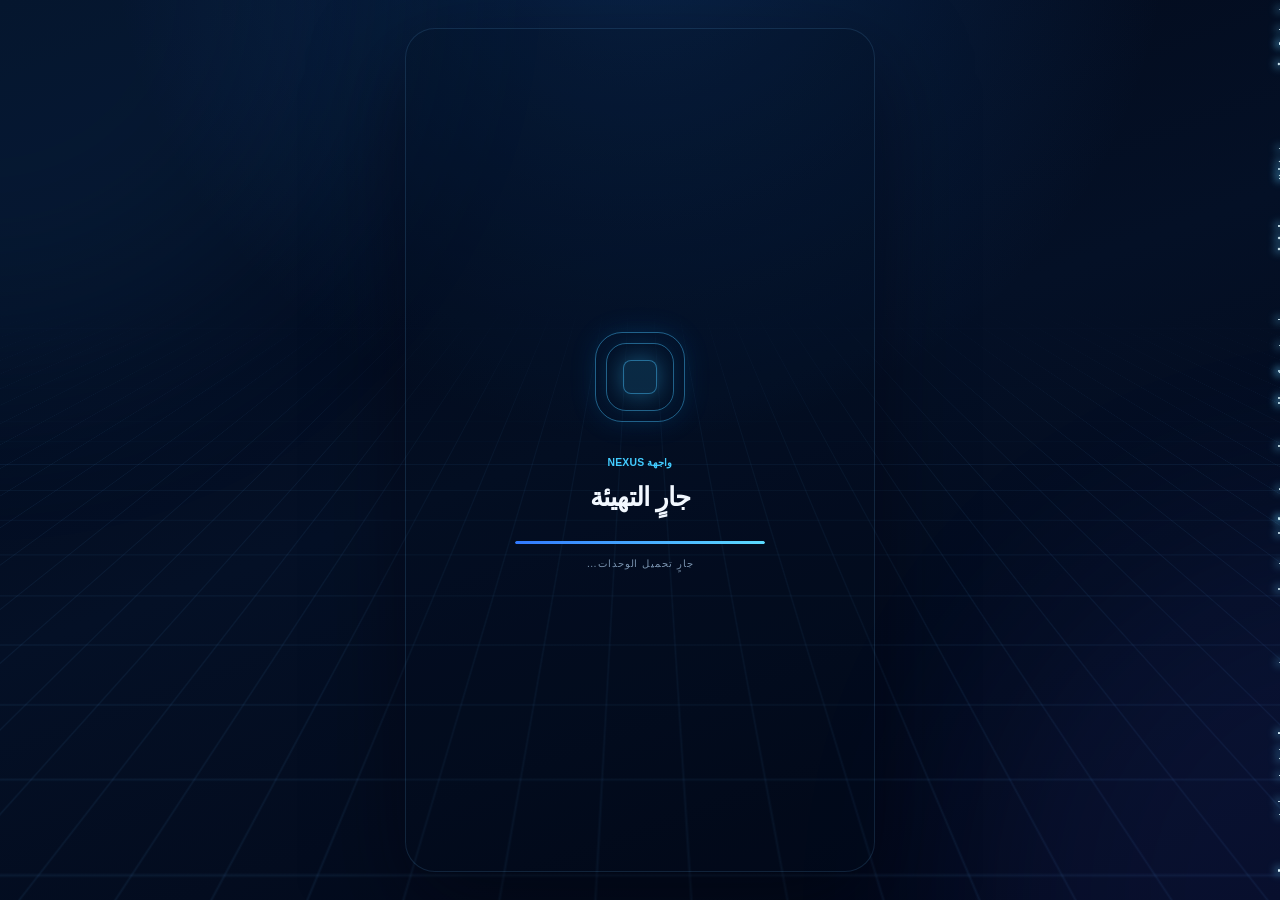
==== index.html @ 501b3e04 "Add NEXUS educational VIP prototype" ====
<!doctype html>
<html lang="ar" dir="rtl">
  <head>
    <meta charset="UTF-8" />
    <meta name="viewport" content="width=device-width, initial-scale=1, viewport-fit=cover" />
    <meta
      name="description"
      content="NEXUS — واجهة مستقبلية لاختيار البرنامج على الهاتف."
    />
    <meta name="theme-color" content="#030a1b" />
    <title>NEXUS — الواجهة السيبرانية</title>
    <link rel="stylesheet" href="styles.css" />
  </head>
  <body>
    <div class="ambient" aria-hidden="true">
      <div class="grid-plane"></div>
      <div class="aurora aurora--one"></div>
      <div class="aurora aurora--two"></div>
      <div class="stars" id="stars"></div>
    </div>

    <main class="app-shell" id="app">
      <section class="boot-screen" id="bootScreen" aria-label="تحميل NEXUS">
        <div class="boot-mark" aria-hidden="true">
          <span></span>
          <span></span>
          <span></span>
        </div>
        <p class="eyebrow">واجهة NEXUS</p>
        <h1 class="boot-title">جارٍ التهيئة</h1>
        <div class="boot-track"><span></span></div>
        <p class="boot-status" id="bootStatus" aria-live="polite">جارٍ تحميل الوحدات…</p>
      </section>

      <aside class="id-status-panel is-hidden" id="idStatusPanel" aria-live="polite">
        <div class="id-status-copy">
          <span>معرّفك</span>
          <strong id="savedIdValue">—</strong>
        </div>
        <div class="connection-state">
          <span class="offline-dot" aria-hidden="true"></span>
          <span>غير متصل</span>
        </div>
        <a
          class="connect-help"
          href="#"
          data-demo-action
        >كيفية الاتصال</a>
      </aside>

      <section class="screen auth-screen is-hidden" id="authScreen" aria-labelledby="authTitle">
        <header class="topbar">
          <a class="brand" href="#" aria-label="NEXUS — الصفحة الرئيسية">
            <span class="brand-glyph" aria-hidden="true">N</span>
            <span>NEXUS</span>
          </a>
        </header>

        <div class="hero-copy">
          <p class="eyebrow"><span aria-hidden="true">✦</span> دخول آمن</p>
          <h1 id="authTitle">تسجيل الدخول إلى <span>النظام</span></h1>
          <p>أدخل رمزًا مكوّنًا من 4 أرقام لفتح الواجهة.</p>
        </div>

        <form class="glass-panel auth-panel" id="authForm" novalidate>
          <div class="panel-sheen" aria-hidden="true"></div>
          <label for="codeInput">رمز الدخول</label>
          <div class="code-field" id="codeField">
            <input
              id="codeInput"
              name="code"
              type="text"
              inputmode="numeric"
              pattern="[0-9]*"
              maxlength="4"
              autocomplete="one-time-code"
              aria-describedby="codeError"
              placeholder="••••"
            />
            <span class="scan-line" aria-hidden="true"></span>
            <span class="field-icon" aria-hidden="true">
              <svg viewBox="0 0 24 24" role="img">
                <path d="M7 10V8a5 5 0 0 1 10 0v2m-9 0h8a2 2 0 0 1 2 2v7H6v-7a2 2 0 0 1 2-2Z" />
              </svg>
            </span>
          </div>
          <p class="field-error" id="codeError" role="alert"></p>
          <button class="primary-button" type="submit">
            <span>متابعة</span>
            <svg viewBox="0 0 24 24" aria-hidden="true">
              <path d="m9 18 6-6-6-6" />
            </svg>
          </button>
        </form>

      </section>

      <section class="screen programs-screen is-hidden" id="programsScreen" aria-labelledby="programsTitle">
        <header class="topbar">
          <a class="brand" href="#" id="resetLink" aria-label="العودة إلى شاشة الدخول">
            <span class="brand-glyph" aria-hidden="true">N</span>
            <span>NEXUS</span>
          </a>
        </header>

        <div class="programs-heading">
          <p class="eyebrow"><span aria-hidden="true">✦</span> اختيار الوحدة</p>
          <h1 id="programsTitle">اختر البرنامج</h1>
          <p>جميع المؤشرات أدناه تقديرية.</p>
        </div>

        <div class="program-grid" aria-label="البرامج">
          <article class="program-card" style="--card-delay: 0ms">
            <div class="program-image program-image--aviator">
              <img src="assets/aviator.webp" width="600" height="750" alt="AVIATOR" />
              <div class="image-glint" aria-hidden="true"></div>
            </div>
            <div class="card-body">
              <div class="card-title-row">
                <h2>AVIATOR</h2>
                <span class="active-dot" title="مؤشر مرئي" aria-hidden="true">✓</span>
              </div>
              <p class="active-label">نشط <small>تلقائي</small></p>
              <p class="activation-count"><strong>24</strong><span>عملية تفعيل<br />متبقية</span></p>
              <button class="activate-button" type="button" data-program="AVIATOR">تفعيل</button>
            </div>
          </article>

          <article class="program-card" style="--card-delay: 90ms">
            <div class="program-image program-image--apple">
              <img src="assets/apple-of-fortune.webp" width="600" height="750" alt="APPLE OF FORTUNE" />
              <div class="image-glint" aria-hidden="true"></div>
            </div>
            <div class="card-body">
              <div class="card-title-row">
                <h2>APPLE OF<br />FORTUNE</h2>
                <span class="active-dot" title="مؤشر مرئي" aria-hidden="true">✓</span>
              </div>
              <p class="active-label">نشط <small>تلقائي</small></p>
              <p class="activation-count"><strong>37</strong><span>عملية تفعيل<br />متبقية</span></p>
              <button class="activate-button" type="button" data-program="APPLE OF FORTUNE">تفعيل</button>
            </div>
          </article>

          <article class="program-card" style="--card-delay: 180ms">
            <div class="program-image program-image--crash">
              <img src="assets/crash.webp" width="600" height="750" alt="CRASH" />
              <div class="image-glint" aria-hidden="true"></div>
            </div>
            <div class="card-body">
              <div class="card-title-row">
                <h2>CRASH</h2>
                <span class="active-dot" title="مؤشر مرئي" aria-hidden="true">✓</span>
              </div>
              <p class="active-label">نشط <small>تلقائي</small></p>
              <p class="activation-count"><strong>16</strong><span>عملية تفعيل<br />متبقية</span></p>
              <button class="activate-button" type="button" data-program="CRASH">تفعيل</button>
            </div>
          </article>
        </div>

      </section>

      <section class="screen dashboard-screen is-hidden" id="dashboardScreen" aria-labelledby="dashboardTitle">
        <header class="topbar">
          <a class="brand" href="#" data-reset aria-label="العودة إلى شاشة الدخول">
            <span class="brand-glyph" aria-hidden="true">N</span>
            <span>NEXUS</span>
          </a>
        </header>

        <div class="dashboard-heading">
          <p class="eyebrow"><span aria-hidden="true">✦</span> مركز التحكم</p>
          <h1 id="dashboardTitle">النظام <span>جاهز</span></h1>
          <p>البرنامج المختار: <strong id="selectedProgramName">—</strong></p>
        </div>

        <div class="glass-panel control-panel">
          <div class="system-orbit" aria-hidden="true"><span>N</span></div>
          <p class="system-label">نواة NEXUS</p>
          <h2>الحصول على إشارة جديدة</h2>
          <p>أدخل معرّف الحساب في الخطوة التالية.</p>
          <button class="primary-button signal-button" id="signalButton" type="button">
            <span>الحصول على إشارة</span>
            <svg viewBox="0 0 24 24" aria-hidden="true"><path d="m9 18 6-6-6-6" /></svg>
          </button>
          <a
            class="support-link"
            href="#"
            data-demo-action
          >
            <svg viewBox="0 0 24 24" aria-hidden="true"><path d="m21 4-8 16-4-7-6-3 18-6Z" /><path d="m9 13 5-4" /></svg>
            مراسلة الدعم
          </a>
        </div>
      </section>

      <section class="screen id-screen is-hidden" id="idScreen" aria-labelledby="idTitle">
        <header class="topbar">
          <a class="brand" href="#" data-reset aria-label="العودة إلى شاشة الدخول">
            <span class="brand-glyph" aria-hidden="true">N</span>
            <span>NEXUS</span>
          </a>
        </header>

        <div class="id-heading">
          <p class="eyebrow"><span aria-hidden="true">✦</span> ربط الحساب</p>
          <h1 id="idTitle">أدخل المعرّف</h1>
          <p>استخدم معرّفًا رقميًا مكوّنًا من 10 أرقام.</p>
        </div>

        <form class="glass-panel id-form" id="idForm" novalidate>
          <div class="id-watermark" aria-hidden="true">1XBET ID</div>
          <label for="idInput">معرّف الحساب</label>
          <div class="code-field id-field" id="idField">
            <input
              id="idInput"
              name="account-id"
              type="text"
              inputmode="numeric"
              pattern="[0-9]*"
              maxlength="10"
              autocomplete="off"
              aria-describedby="idError"
              placeholder="0000000000"
            />
            <span class="scan-line" aria-hidden="true"></span>
            <span class="field-icon" aria-hidden="true">
              <svg viewBox="0 0 24 24"><circle cx="12" cy="8" r="3" /><path d="M5 20c.8-4 3-6 7-6s6.2 2 7 6" /></svg>
            </span>
          </div>
          <p class="field-error" id="idError" role="alert"></p>
          <button class="primary-button" type="submit">
            <span>متابعة</span>
            <svg viewBox="0 0 24 24" aria-hidden="true"><path d="m9 18 6-6-6-6" /></svg>
          </button>
        </form>

        <a
          class="quiet-help"
          href="#"
          data-demo-action
        >كيفية ربط الحساب؟</a>
      </section>

      <section class="screen result-screen is-hidden" id="resultScreen" aria-labelledby="resultTitle">
        <header class="topbar">
          <a class="brand" href="#" data-reset aria-label="العودة إلى شاشة الدخول">
            <span class="brand-glyph" aria-hidden="true">N</span>
            <span>NEXUS</span>
          </a>
        </header>

        <div class="glass-panel result-panel">
          <div class="error-emblem" aria-hidden="true">
            <svg viewBox="0 0 24 24"><path d="M12 3 2.8 20h18.4L12 3Z" /><path d="M12 9v5m0 3h.01" /></svg>
          </div>
          <p class="error-code">خطأ في الحساب</p>
          <h1 id="resultTitle">خطأ في الحساب</h1>
          <p class="result-copy">الحالة: إصدار الحساب قديم. للمتابعة، أنشئ حسابًا جديدًا. عند التسجيل، أدخل الرمز الترويجي <strong>SYA333</strong> إلزاميًا.</p>

          <div class="promo-card">
            <div>
              <span>الرمز الترويجي للتسجيل</span>
              <strong>SYA333</strong>
            </div>
            <button type="button" id="copyPromoButton" aria-label="نسخ الرمز الترويجي SYA333">نسخ</button>
          </div>

          <a
            class="registration-button"
            href="#"
            data-demo-action
          >إنشاء حساب جديد</a>
          <a
            class="result-support-button"
            href="#"
            data-demo-action
          >التواصل مع الدعم</a>
        </div>
      </section>

      <div class="live-ticker is-hidden" id="liveTicker" aria-label="شريط الأحداث المتحرك">
        <div class="ticker-window">
          <div class="ticker-track" id="tickerTrack"></div>
        </div>
      </div>

      <section class="live-chat is-hidden" id="liveChat" aria-label="دردشة تلقائية">
        <header class="live-chat-header">
          <div class="live-chat-title">
            <span class="chat-online-dot" aria-hidden="true"></span>
            <strong>تواصل مباشر · تلقائي</strong>
          </div>
        </header>
        <div class="live-chat-messages" id="liveChatMessages" aria-live="polite"></div>
        <form class="live-chat-form" id="liveChatForm">
          <label class="sr-only" for="liveChatInput">رسالة</label>
          <input
            id="liveChatInput"
            type="text"
            maxlength="220"
            autocomplete="off"
            placeholder="اكتب سؤالك…"
          />
          <button type="submit" aria-label="إرسال الرسالة">
            <svg viewBox="0 0 24 24" aria-hidden="true">
              <path d="m21 4-8 16-4-7-6-3 18-6Z" />
              <path d="m9 13 5-4" />
            </svg>
          </button>
        </form>
      </section>

      <div class="transition-loader is-hidden" id="transitionLoader" aria-live="polite">
        <div class="loader-core" aria-hidden="true"><span></span></div>
        <p>جارٍ فتح الواجهة…</p>
      </div>

      <div class="toast" id="toast" role="status" aria-live="polite" aria-hidden="true">
        <span class="toast-icon" aria-hidden="true">i</span>
        <p><strong id="toastTitle">NEXUS</strong><br /><span id="toastMessage"></span></p>
        <button type="button" id="closeToast" aria-label="إغلاق الإشعار">×</button>
      </div>
    </main>

    <script src="script.js"></script>
  </body>
</html>
---- styles.css ----
:root {
  color-scheme: dark;
  --bg: #020817;
  --panel: rgba(11, 28, 58, 0.55);
  --panel-strong: rgba(9, 24, 50, 0.82);
  --line: rgba(111, 196, 255, 0.2);
  --line-bright: rgba(86, 199, 255, 0.58);
  --text: #f2f8ff;
  --muted: #8ea8c6;
  --cyan: #42ccff;
  --blue: #3579ff;
  --green: #43f89b;
  --red: #ff5d76;
  --shadow: 0 28px 70px rgba(0, 3, 15, 0.52);
  font-family: "Noto Sans Arabic", Tahoma, Arial, "Segoe UI", sans-serif;
}

* {
  box-sizing: border-box;
}

html {
  min-width: 0;
  min-height: 100%;
  background: var(--bg);
}

body {
  min-width: 0;
  min-height: 100svh;
  margin: 0;
  overflow-x: hidden;
  background:
    radial-gradient(circle at 50% -10%, rgba(26, 104, 194, 0.28), transparent 45%),
    linear-gradient(160deg, #020817 0%, #041026 48%, #020716 100%);
  color: var(--text);
}

html[dir="rtl"] body {
  direction: rtl;
  text-align: right;
}

html[dir="rtl"] .brand,
html[dir="rtl"] .program-card h2,
html[dir="rtl"] .id-watermark,
html[dir="rtl"] #savedIdValue,
html[dir="rtl"] .promo-card strong {
  direction: ltr;
  font-family: Inter, ui-sans-serif, -apple-system, BlinkMacSystemFont, "Segoe UI", sans-serif;
}

html[dir="rtl"] .hero-copy h1,
html[dir="rtl"] .programs-heading h1,
html[dir="rtl"] .dashboard-heading h1,
html[dir="rtl"] .id-heading h1,
html[dir="rtl"] .result-panel h1 {
  letter-spacing: 0;
  line-height: 1.16;
}

html[dir="rtl"] .eyebrow,
html[dir="rtl"] .auth-panel label,
html[dir="rtl"] .id-form label,
html[dir="rtl"] .system-label,
html[dir="rtl"] .transition-loader p,
html[dir="rtl"] .live-chat-title strong {
  letter-spacing: 0.02em;
}

html[dir="rtl"] .eyebrow span {
  margin-right: 0;
  margin-left: 4px;
}

html[dir="rtl"] .code-field input {
  direction: ltr;
  padding: 0 17px 0 54px;
  text-align: left;
}

html[dir="rtl"] .field-icon {
  right: auto;
  left: 17px;
}

html[dir="rtl"] .primary-button svg {
  transform: scaleX(-1);
}

html[dir="rtl"] .primary-button:hover svg {
  transform: translateX(-3px) scaleX(-1);
}

button,
input {
  font: inherit;
}

button,
a {
  -webkit-tap-highlight-color: transparent;
}

button:focus-visible,
a:focus-visible,
input:focus-visible {
  outline: 2px solid #9ce5ff;
  outline-offset: 3px;
}

.ambient {
  position: fixed;
  inset: 0;
  z-index: 0;
  overflow: hidden;
  pointer-events: none;
}

.grid-plane {
  position: absolute;
  inset: -35% -50%;
  background-image:
    linear-gradient(rgba(85, 179, 255, 0.07) 1px, transparent 1px),
    linear-gradient(90deg, rgba(85, 179, 255, 0.07) 1px, transparent 1px);
  background-size: 42px 42px;
  mask-image: linear-gradient(to bottom, transparent 5%, black 36%, black 78%, transparent 100%);
  transform: perspective(560px) rotateX(58deg) translateY(16%);
  transform-origin: center;
  animation: grid-drift 14s linear infinite;
}

.aurora {
  position: absolute;
  width: 48rem;
  height: 48rem;
  border-radius: 50%;
  filter: blur(110px);
  opacity: 0.1;
}

.aurora--one {
  top: -25rem;
  left: -25rem;
  background: #2c96ff;
  animation: float-one 15s ease-in-out infinite alternate;
}

.aurora--two {
  right: -29rem;
  bottom: -24rem;
  background: #4a5cff;
  animation: float-two 18s ease-in-out infinite alternate;
}

.stars,
.star {
  position: absolute;
  inset: 0;
}

.star {
  left: var(--x);
  top: var(--y);
  width: var(--size);
  height: var(--size);
  border-radius: 50%;
  background: #dff7ff;
  box-shadow: 0 0 9px 2px rgba(97, 204, 255, 0.7);
  animation: twinkle var(--duration) ease-in-out var(--delay) infinite;
}

.star:nth-child(4n) {
  border-radius: 0;
  transform: rotate(45deg);
}

.app-shell {
  position: relative;
  z-index: 1;
  width: min(100%, 470px);
  min-height: 100svh;
  margin: 0 auto;
  isolation: isolate;
}

.screen {
  min-height: 100svh;
  padding: max(22px, env(safe-area-inset-top)) 20px max(24px, env(safe-area-inset-bottom));
  animation: screen-in 600ms cubic-bezier(0.22, 1, 0.36, 1) both;
}

.is-hidden {
  display: none !important;
}

.topbar {
  display: flex;
  align-items: center;
  justify-content: space-between;
  min-height: 40px;
}

.brand {
  display: inline-flex;
  gap: 9px;
  align-items: center;
  color: var(--text);
  font-size: 0.86rem;
  font-weight: 800;
  letter-spacing: 0.22em;
  text-decoration: none;
}

.brand-glyph {
  display: grid;
  width: 30px;
  height: 30px;
  place-items: center;
  border: 1px solid rgba(99, 211, 255, 0.48);
  border-radius: 9px;
  background: linear-gradient(145deg, rgba(61, 168, 255, 0.22), rgba(24, 61, 115, 0.18));
  box-shadow: inset 0 0 18px rgba(60, 181, 255, 0.12), 0 0 18px rgba(42, 159, 255, 0.14);
  color: #aeeaff;
  font-size: 0.75rem;
  letter-spacing: 0;
}

.hero-copy {
  margin-top: clamp(76px, 15vh, 135px);
}

.eyebrow {
  margin: 0 0 13px;
  color: var(--cyan);
  font-size: 0.65rem;
  font-weight: 760;
  letter-spacing: 0.24em;
}

.eyebrow span {
  margin-right: 4px;
  text-shadow: 0 0 12px var(--cyan);
}

.hero-copy h1,
.programs-heading h1 {
  margin: 0;
  font-size: clamp(2rem, 10vw, 3.2rem);
  font-weight: 760;
  letter-spacing: -0.052em;
  line-height: 0.96;
}

.hero-copy h1 span {
  display: block;
  background: linear-gradient(90deg, #ffffff, #70d7ff 70%);
  -webkit-background-clip: text;
  background-clip: text;
  color: transparent;
}

.hero-copy > p:last-child,
.programs-heading > p:last-child {
  max-width: 330px;
  margin: 18px 0 0;
  color: var(--muted);
  font-size: 0.82rem;
  line-height: 1.6;
}

.glass-panel {
  position: relative;
  overflow: hidden;
  border: 1px solid var(--line);
  border-radius: 22px;
  background:
    linear-gradient(145deg, rgba(255, 255, 255, 0.055), transparent 42%),
    var(--panel);
  box-shadow: var(--shadow), inset 0 1px rgba(255, 255, 255, 0.04);
  -webkit-backdrop-filter: blur(20px);
  backdrop-filter: blur(20px);
}

.auth-panel {
  margin-top: 34px;
  padding: 22px;
}

.panel-sheen {
  position: absolute;
  top: -70%;
  left: -40%;
  width: 70%;
  height: 210%;
  transform: rotate(24deg);
  background: linear-gradient(90deg, transparent, rgba(110, 219, 255, 0.04), transparent);
  animation: sheen 7s ease-in-out infinite;
  pointer-events: none;
}

.auth-panel label {
  display: block;
  margin: 0 0 10px;
  color: #cce8ff;
  font-size: 0.71rem;
  font-weight: 680;
  letter-spacing: 0.09em;
  text-transform: uppercase;
}

.code-field {
  position: relative;
  overflow: hidden;
  border: 1px solid rgba(107, 186, 255, 0.24);
  border-radius: 13px;
  background: rgba(2, 10, 28, 0.62);
  transition: border-color 180ms ease, box-shadow 180ms ease;
}

.code-field:focus-within {
  border-color: rgba(85, 206, 255, 0.72);
  box-shadow: 0 0 0 3px rgba(49, 158, 255, 0.08), inset 0 0 20px rgba(45, 139, 255, 0.05);
}

.code-field.has-error {
  border-color: rgba(255, 93, 118, 0.78);
  box-shadow: 0 0 0 3px rgba(255, 93, 118, 0.08);
  animation: shake 320ms ease-out;
}

.code-field input {
  display: block;
  width: 100%;
  height: 58px;
  border: 0;
  outline: 0;
  padding: 0 54px 0 17px;
  background: transparent;
  color: #eaf8ff;
  caret-color: var(--cyan);
  font-size: 1.22rem;
  font-weight: 720;
  letter-spacing: 0.48em;
}

.code-field input::placeholder {
  color: rgba(121, 163, 201, 0.52);
  letter-spacing: 0.48em;
}

.field-icon {
  position: absolute;
  top: 50%;
  right: 17px;
  width: 22px;
  height: 22px;
  transform: translateY(-50%);
  color: #68cdf5;
}

.field-icon svg,
.primary-button svg {
  width: 100%;
  height: 100%;
  fill: none;
  stroke: currentColor;
  stroke-linecap: round;
  stroke-linejoin: round;
  stroke-width: 1.65;
}

.scan-line {
  position: absolute;
  top: 0;
  bottom: 0;
  left: 0;
  width: 40%;
  transform: translateX(-120%);
  background: linear-gradient(90deg, transparent, rgba(90, 213, 255, 0.08), transparent);
  animation: input-scan 4s ease-in-out infinite;
  pointer-events: none;
}

.field-hint,
.field-error {
  margin: 9px 1px 0;
  font-size: 0.68rem;
  line-height: 1.45;
}

.field-hint {
  color: #728daa;
}

.field-hint strong {
  color: #9ec7e8;
  letter-spacing: 0.14em;
}

.field-error {
  min-height: 1em;
  color: #ff8295;
}

.primary-button {
  display: flex;
  width: 100%;
  min-height: 52px;
  align-items: center;
  justify-content: center;
  gap: 10px;
  margin-top: 17px;
  border: 1px solid rgba(113, 211, 255, 0.42);
  border-radius: 13px;
  background: linear-gradient(100deg, #196ee7, #2aaaf6);
  box-shadow: 0 12px 28px rgba(31, 118, 223, 0.23), inset 0 1px rgba(255, 255, 255, 0.28);
  color: white;
  cursor: pointer;
  font-size: 0.8rem;
  font-weight: 750;
  letter-spacing: 0.045em;
  transition: transform 150ms ease, filter 150ms ease, box-shadow 150ms ease;
}

.primary-button svg {
  width: 17px;
  height: 17px;
  transition: transform 150ms ease;
}

.primary-button:hover {
  filter: brightness(1.08);
  box-shadow: 0 14px 34px rgba(31, 137, 245, 0.33), inset 0 1px rgba(255, 255, 255, 0.28);
}

.primary-button:hover svg {
  transform: translateX(3px);
}

.primary-button:active,
.activate-button:active {
  transform: translateY(1px) scale(0.99);
}

.legal-note {
  margin: 22px 0 0;
  color: #58718c;
  font-size: 0.62rem;
  letter-spacing: 0.04em;
  text-align: center;
}

.boot-screen {
  display: flex;
  min-height: 100svh;
  flex-direction: column;
  align-items: center;
  justify-content: center;
  padding: 28px;
  text-align: center;
}

.boot-mark {
  position: relative;
  width: 90px;
  height: 90px;
  margin-bottom: 34px;
}

.boot-mark span {
  position: absolute;
  inset: 0;
  border: 1px solid rgba(71, 196, 255, 0.45);
  border-radius: 27px;
  box-shadow: 0 0 28px rgba(30, 168, 255, 0.12);
  animation: boot-spin 3s linear infinite;
}

.boot-mark span:nth-child(2) {
  inset: 11px;
  border-radius: 20px;
  animation-direction: reverse;
  animation-duration: 2.2s;
}

.boot-mark span:nth-child(3) {
  inset: 28px;
  border-radius: 8px;
  background: rgba(62, 196, 255, 0.14);
  box-shadow: 0 0 24px rgba(54, 195, 255, 0.42);
  animation: core-pulse 1.25s ease-in-out infinite;
}

.boot-title {
  margin: 0;
  font-size: 1.65rem;
  letter-spacing: -0.03em;
}

.boot-track {
  width: min(250px, 70vw);
  height: 3px;
  margin-top: 28px;
  overflow: hidden;
  border-radius: 99px;
  background: rgba(92, 171, 223, 0.12);
}

.boot-track span {
  display: block;
  width: 100%;
  height: 100%;
  transform: translateX(-100%);
  border-radius: inherit;
  background: linear-gradient(90deg, #3179ff, #5cdbff);
  box-shadow: 0 0 14px rgba(72, 201, 255, 0.65);
  animation: boot-progress 1.15s cubic-bezier(0.65, 0, 0.35, 1) forwards;
}

.boot-status {
  margin: 13px 0 0;
  color: #7892ae;
  font-size: 0.65rem;
  letter-spacing: 0.09em;
  text-transform: uppercase;
}

.programs-heading {
  margin-top: 51px;
}

.programs-heading h1 {
  max-width: 350px;
  font-size: clamp(1.9rem, 9.3vw, 2.8rem);
}

.programs-heading > p:last-child {
  margin-top: 12px;
  font-size: 0.75rem;
}

.program-grid {
  display: grid;
  grid-template-columns: repeat(3, minmax(0, 1fr));
  gap: 8px;
  margin-top: 28px;
}

.program-card {
  min-width: 0;
  overflow: hidden;
  border: 1px solid rgba(93, 194, 255, 0.18);
  border-radius: 14px;
  background:
    linear-gradient(145deg, rgba(255, 255, 255, 0.055), transparent 33%),
    rgba(8, 25, 51, 0.68);
  box-shadow: 0 18px 42px rgba(0, 4, 19, 0.3), inset 0 1px rgba(255, 255, 255, 0.035);
  -webkit-backdrop-filter: blur(18px);
  backdrop-filter: blur(18px);
  animation: card-in 600ms cubic-bezier(0.22, 1, 0.36, 1) calc(180ms + var(--card-delay)) both;
  transition: border-color 180ms ease, transform 180ms ease, box-shadow 180ms ease;
}

.program-card:hover {
  border-color: rgba(102, 209, 255, 0.45);
  transform: translateY(-3px);
  box-shadow: 0 22px 48px rgba(0, 5, 22, 0.4), 0 0 25px rgba(45, 166, 255, 0.08);
}

.image-placeholder {
  position: relative;
  display: grid;
  aspect-ratio: 4 / 5;
  place-items: center;
  overflow: hidden;
  border-bottom: 1px solid rgba(104, 198, 255, 0.18);
  background:
    linear-gradient(rgba(96, 196, 255, 0.06) 1px, transparent 1px),
    linear-gradient(90deg, rgba(96, 196, 255, 0.06) 1px, transparent 1px),
    radial-gradient(circle at 50% 48%, rgba(35, 151, 255, 0.34), transparent 57%),
    linear-gradient(145deg, #091a36, #071024);
  background-size: 15px 15px, 15px 15px, auto, auto;
  box-shadow: inset 0 -15px 28px rgba(1, 5, 18, 0.35), inset 0 0 26px rgba(52, 173, 255, 0.08);
}

.image-placeholder--apple {
  background:
    linear-gradient(rgba(100, 224, 166, 0.055) 1px, transparent 1px),
    linear-gradient(90deg, rgba(100, 224, 166, 0.055) 1px, transparent 1px),
    radial-gradient(circle at 50% 48%, rgba(53, 205, 155, 0.26), transparent 58%),
    linear-gradient(145deg, #0a2032, #071024);
  background-size: 15px 15px, 15px 15px, auto, auto;
}

.image-placeholder--crush {
  background:
    linear-gradient(rgba(144, 112, 255, 0.06) 1px, transparent 1px),
    linear-gradient(90deg, rgba(144, 112, 255, 0.06) 1px, transparent 1px),
    radial-gradient(circle at 50% 48%, rgba(116, 80, 255, 0.3), transparent 58%),
    linear-gradient(145deg, #111838, #071024);
  background-size: 15px 15px, 15px 15px, auto, auto;
}

.placeholder-symbol {
  width: 46%;
  max-width: 54px;
  fill: none;
  stroke: rgba(164, 229, 255, 0.82);
  stroke-linecap: round;
  stroke-linejoin: round;
  stroke-width: 2;
  filter: drop-shadow(0 0 9px rgba(71, 192, 255, 0.68));
  animation: symbol-float 4.5s ease-in-out infinite;
}

.image-placeholder--apple .placeholder-symbol {
  stroke: rgba(131, 248, 188, 0.86);
  filter: drop-shadow(0 0 9px rgba(70, 242, 159, 0.5));
}

.image-placeholder--crush .placeholder-symbol {
  stroke: rgba(182, 169, 255, 0.9);
  filter: drop-shadow(0 0 9px rgba(119, 92, 255, 0.58));
}

.image-placeholder > span {
  position: absolute;
  right: 7px;
  bottom: 6px;
  color: rgba(180, 218, 242, 0.5);
  font-size: 0.49rem;
  font-weight: 700;
  letter-spacing: 0.08em;
}

.placeholder-orbit {
  position: absolute;
  width: 70%;
  aspect-ratio: 1;
  border: 1px dashed rgba(122, 213, 255, 0.18);
  border-radius: 50%;
  animation: boot-spin 13s linear infinite;
}

.image-glint {
  position: absolute;
  inset: 0;
  transform: translateX(-130%) skewX(-18deg);
  background: linear-gradient(90deg, transparent 30%, rgba(220, 247, 255, 0.11), transparent 70%);
  animation: image-glint 5s ease-in-out infinite;
}

.card-body {
  padding: 10px 8px 9px;
}

.card-title-row {
  display: flex;
  min-height: 27px;
  align-items: flex-start;
  justify-content: space-between;
  gap: 3px;
}

.card-title-row h2 {
  min-width: 0;
  margin: 0;
  color: #eaf8ff;
  font-size: clamp(0.52rem, 2.5vw, 0.7rem);
  font-weight: 790;
  letter-spacing: 0.02em;
  line-height: 1.17;
  overflow-wrap: anywhere;
}

.active-dot {
  flex: 0 0 auto;
  width: 7px;
  height: 7px;
  margin-top: 1px;
  border: 1px solid rgba(202, 255, 225, 0.9);
  border-radius: 50%;
  background: var(--green);
  box-shadow: 0 0 0 3px rgba(67, 248, 155, 0.08), 0 0 10px rgba(67, 248, 155, 0.85);
  animation: active-pulse 1.8s ease-out infinite;
}

.active-label {
  display: flex;
  align-items: center;
  gap: 4px;
  margin: 5px 0 0;
  color: #61eaa5;
  font-size: 0.49rem;
  font-weight: 800;
  letter-spacing: 0.08em;
}

.active-label small {
  padding: 2px 3px;
  border: 1px solid rgba(97, 234, 165, 0.2);
  border-radius: 3px;
  color: #7c9d99;
  font-size: 0.37rem;
}

.activation-count {
  display: flex;
  align-items: center;
  gap: 6px;
  margin: 11px 0 10px;
}

.activation-count strong {
  color: #d9f5ff;
  font-size: clamp(1rem, 5.8vw, 1.45rem);
  font-weight: 730;
  letter-spacing: -0.05em;
  line-height: 1;
}

.activation-count span {
  color: #6f8ba8;
  font-size: clamp(0.4rem, 1.8vw, 0.52rem);
  line-height: 1.25;
}

.activate-button {
  width: 100%;
  min-height: 32px;
  border: 1px solid rgba(126, 255, 188, 0.44);
  border-radius: 8px;
  background: linear-gradient(110deg, rgba(25, 173, 101, 0.86), rgba(46, 222, 137, 0.9));
  box-shadow: 0 8px 18px rgba(22, 193, 109, 0.12), inset 0 1px rgba(255, 255, 255, 0.19);
  color: #f2fff8;
  cursor: pointer;
  font-size: clamp(0.48rem, 2.2vw, 0.63rem);
  font-weight: 770;
  letter-spacing: 0.01em;
  transition: transform 150ms ease, filter 150ms ease, box-shadow 150ms ease;
}

.activate-button:hover {
  filter: brightness(1.08);
  box-shadow: 0 9px 22px rgba(29, 233, 131, 0.22), 0 0 16px rgba(53, 243, 149, 0.1);
}

.transition-loader {
  position: fixed;
  inset: 0;
  z-index: 10;
  display: grid;
  place-content: center;
  background: rgba(2, 8, 23, 0.82);
  -webkit-backdrop-filter: blur(14px);
  backdrop-filter: blur(14px);
  text-align: center;
  animation: fade-in 180ms ease-out both;
}

.loader-core {
  position: relative;
  width: 58px;
  height: 58px;
  margin: 0 auto;
  border: 1px solid rgba(79, 192, 255, 0.2);
  border-top-color: #65d8ff;
  border-radius: 50%;
  box-shadow: 0 0 25px rgba(57, 177, 255, 0.13);
  animation: boot-spin 800ms linear infinite;
}

.loader-core span {
  position: absolute;
  inset: 15px;
  border-radius: 50%;
  background: rgba(77, 199, 255, 0.2);
  box-shadow: 0 0 18px rgba(66, 204, 255, 0.4);
  animation: core-pulse 1s ease-in-out infinite;
}

.transition-loader p {
  margin: 18px 0 0;
  color: #a5c8e4;
  font-size: 0.67rem;
  letter-spacing: 0.13em;
  text-transform: uppercase;
}

.toast {
  position: fixed;
  right: 16px;
  bottom: max(18px, env(safe-area-inset-bottom));
  left: 16px;
  z-index: 20;
  display: grid;
  grid-template-columns: auto 1fr auto;
  gap: 10px;
  align-items: start;
  max-width: 430px;
  margin: 0 auto;
  border: 1px solid rgba(75, 192, 255, 0.28);
  border-radius: 14px;
  padding: 13px 13px 13px 14px;
  background: rgba(7, 25, 52, 0.92);
  box-shadow: 0 18px 45px rgba(0, 4, 18, 0.48), inset 0 1px rgba(255, 255, 255, 0.04);
  -webkit-backdrop-filter: blur(18px);
  backdrop-filter: blur(18px);
  transform: translateY(calc(100% + 40px));
  opacity: 0;
  pointer-events: none;
  transition: transform 300ms cubic-bezier(0.22, 1, 0.36, 1), opacity 220ms ease;
}

.toast.is-visible {
  transform: translateY(0);
  opacity: 1;
  pointer-events: auto;
}

.toast-icon {
  display: grid;
  width: 22px;
  height: 22px;
  place-items: center;
  border: 1px solid rgba(98, 213, 255, 0.45);
  border-radius: 50%;
  color: #7edcff;
  font-size: 0.7rem;
  font-weight: 800;
}

.toast p {
  margin: 0;
  color: #87a5c1;
  font-size: 0.68rem;
  line-height: 1.45;
}

.toast strong {
  color: #d7efff;
}

.toast button {
  border: 0;
  padding: 0 2px;
  background: transparent;
  color: #6f8aa5;
  cursor: pointer;
  font-size: 1.2rem;
  line-height: 1;
}

/* Production-flow screens */

.program-image {
  position: relative;
  aspect-ratio: 4 / 5;
  overflow: hidden;
  border-bottom: 1px solid rgba(104, 198, 255, 0.22);
  background: #071024;
  box-shadow: inset 0 -20px 30px rgba(1, 5, 18, 0.45), 0 0 24px rgba(54, 177, 255, 0.1);
}

.program-image::after {
  position: absolute;
  inset: 0;
  content: "";
  background: linear-gradient(to bottom, transparent 58%, rgba(2, 8, 22, 0.38));
  pointer-events: none;
}

.program-image img {
  display: block;
  width: 100%;
  height: 100%;
  object-fit: cover;
  filter: saturate(0.92) brightness(0.88) contrast(1.03);
  transition: filter 220ms ease, transform 420ms cubic-bezier(0.22, 1, 0.36, 1);
}

.program-card:hover .program-image img {
  transform: scale(1.035);
  filter: saturate(1.02) brightness(0.98) contrast(1.04);
}

.program-image--aviator {
  box-shadow: inset 0 -20px 30px rgba(1, 5, 18, 0.45), 0 0 24px rgba(255, 39, 76, 0.12);
}

.program-image--apple {
  box-shadow: inset 0 -20px 30px rgba(1, 5, 18, 0.45), 0 0 24px rgba(68, 225, 153, 0.12);
}

.program-image--crash {
  box-shadow: inset 0 -20px 30px rgba(1, 5, 18, 0.45), 0 0 24px rgba(240, 73, 116, 0.12);
}

.active-dot {
  display: grid;
  width: 12px;
  height: 12px;
  place-items: center;
  border-color: rgba(207, 255, 229, 0.75);
  color: #064525;
  font-size: 0.47rem;
  font-weight: 1000;
}

.id-status-panel {
  position: fixed;
  top: max(74px, calc(env(safe-area-inset-top) + 62px));
  left: 50%;
  z-index: 8;
  display: grid;
  width: min(calc(100% - 40px), 430px);
  grid-template-columns: 1fr auto;
  gap: 6px 12px;
  align-items: center;
  transform: translateX(-50%);
  border: 1px solid rgba(104, 194, 255, 0.23);
  border-radius: 13px;
  padding: 10px 11px;
  background: rgba(5, 20, 44, 0.9);
  box-shadow: 0 15px 40px rgba(0, 4, 18, 0.36), inset 0 1px rgba(255, 255, 255, 0.04);
  -webkit-backdrop-filter: blur(18px);
  backdrop-filter: blur(18px);
}

.id-status-copy {
  display: flex;
  gap: 7px;
  align-items: baseline;
}

.id-status-copy span {
  color: #7793ae;
  font-size: 0.58rem;
  text-transform: uppercase;
}

.id-status-copy strong {
  color: #d9f1ff;
  font-size: 0.72rem;
  letter-spacing: 0.07em;
}

.connection-state {
  display: flex;
  gap: 6px;
  align-items: center;
  color: #ff8293;
  font-size: 0.55rem;
  font-weight: 700;
  text-transform: uppercase;
}

.offline-dot {
  width: 7px;
  height: 7px;
  border-radius: 50%;
  background: var(--red);
  box-shadow: 0 0 9px rgba(255, 93, 118, 0.9);
  animation: offline-pulse 1.5s ease-out infinite;
}

.connect-help {
  grid-column: 1 / -1;
  width: fit-content;
  color: #7291ad;
  font-size: 0.55rem;
  text-decoration: none;
  transition: color 150ms ease;
}

.connect-help:hover {
  color: #9bdcff;
}

.dashboard-heading,
.id-heading {
  margin-top: clamp(72px, 13vh, 112px);
}

.dashboard-heading h1,
.id-heading h1 {
  margin: 0;
  font-size: clamp(2rem, 10vw, 3rem);
  font-weight: 760;
  letter-spacing: -0.052em;
  line-height: 0.98;
}

.dashboard-heading h1 span {
  color: #6eeab1;
  text-shadow: 0 0 24px rgba(82, 240, 167, 0.18);
}

.dashboard-heading > p:last-child,
.id-heading > p:last-child {
  margin: 14px 0 0;
  color: var(--muted);
  font-size: 0.75rem;
  line-height: 1.55;
}

.dashboard-heading strong {
  color: #b3dcf7;
}

.control-panel {
  margin-top: 28px;
  padding: 26px 22px 22px;
  text-align: center;
}

.system-orbit {
  position: relative;
  display: grid;
  width: 78px;
  height: 78px;
  margin: 0 auto 18px;
  place-items: center;
  border: 1px solid rgba(75, 205, 255, 0.36);
  border-radius: 50%;
  box-shadow: 0 0 30px rgba(48, 172, 255, 0.12), inset 0 0 22px rgba(53, 182, 255, 0.08);
}

.system-orbit::before,
.system-orbit::after {
  position: absolute;
  inset: 8px;
  border: 1px dashed rgba(91, 212, 255, 0.24);
  border-radius: 50%;
  content: "";
  animation: boot-spin 11s linear infinite;
}

.system-orbit::after {
  inset: -7px;
  border-style: solid;
  border-color: rgba(82, 200, 255, 0.08) transparent;
  animation-direction: reverse;
  animation-duration: 7s;
}

.system-orbit span {
  color: #a9e8ff;
  font-size: 1.25rem;
  font-weight: 900;
  text-shadow: 0 0 16px rgba(67, 204, 255, 0.72);
}

.system-label {
  margin: 0;
  color: var(--cyan);
  font-size: 0.55rem;
  font-weight: 800;
  letter-spacing: 0.2em;
}

.control-panel h2 {
  margin: 8px 0 0;
  font-size: 1.25rem;
  letter-spacing: -0.03em;
}

.control-panel > p:not(.system-label) {
  margin: 9px 0 0;
  color: #7d99b5;
  font-size: 0.7rem;
}

.signal-button {
  margin-top: 24px;
}

.support-link {
  display: flex;
  min-height: 42px;
  align-items: center;
  justify-content: center;
  gap: 8px;
  margin-top: 10px;
  border: 1px solid rgba(80, 184, 255, 0.2);
  border-radius: 12px;
  background: rgba(25, 89, 160, 0.11);
  color: #8dcdf5;
  font-size: 0.7rem;
  font-weight: 650;
  text-decoration: none;
  transition: border-color 160ms ease, background 160ms ease, color 160ms ease;
}

.support-link:hover {
  border-color: rgba(80, 184, 255, 0.42);
  background: rgba(25, 89, 160, 0.2);
  color: #c5ebff;
}

.support-link svg {
  width: 16px;
  height: 16px;
  fill: none;
  stroke: currentColor;
  stroke-linecap: round;
  stroke-linejoin: round;
  stroke-width: 1.6;
}

.id-form {
  margin-top: 30px;
  padding: 26px 22px 22px;
}

.id-form label {
  position: relative;
  z-index: 1;
  display: block;
  margin-bottom: 10px;
  color: #cce8ff;
  font-size: 0.71rem;
  font-weight: 680;
  letter-spacing: 0.09em;
  text-transform: uppercase;
}

.id-form .primary-button {
  position: relative;
  z-index: 1;
}

.id-field input {
  font-size: clamp(0.92rem, 5vw, 1.16rem);
  letter-spacing: 0.21em;
}

.id-field input::placeholder {
  font-size: 0.82rem;
  letter-spacing: 0.18em;
}

.id-watermark {
  position: absolute;
  right: -4px;
  bottom: 48px;
  color: rgba(83, 169, 225, 0.04);
  font-size: 3.7rem;
  font-weight: 900;
  letter-spacing: -0.08em;
  transform: rotate(-7deg);
  pointer-events: none;
  user-select: none;
}

.quiet-help {
  display: block;
  width: fit-content;
  margin: 18px auto 0;
  color: #6f8ca7;
  font-size: 0.65rem;
  text-decoration: none;
  border-bottom: 1px solid rgba(111, 140, 167, 0.25);
}

.result-panel {
  margin-top: clamp(68px, 12vh, 108px);
  padding: 28px 22px 22px;
  text-align: center;
}

.app-shell.has-id-status .result-panel {
  margin-top: 128px;
}

.app-shell.has-id-status .dashboard-heading {
  margin-top: 144px;
}

.error-emblem {
  display: grid;
  width: 62px;
  height: 62px;
  margin: 0 auto 16px;
  place-items: center;
  border: 1px solid rgba(255, 91, 113, 0.34);
  border-radius: 18px;
  background: rgba(99, 23, 43, 0.2);
  box-shadow: 0 0 28px rgba(255, 66, 94, 0.1), inset 0 0 20px rgba(255, 75, 100, 0.06);
  color: #ff7187;
}

.error-emblem svg {
  width: 30px;
  height: 30px;
  fill: none;
  stroke: currentColor;
  stroke-linecap: round;
  stroke-linejoin: round;
  stroke-width: 1.6;
}

.error-code {
  margin: 0;
  color: #ff758b;
  font-size: 0.58rem;
  font-weight: 850;
  letter-spacing: 0.22em;
}

.result-panel h1 {
  margin: 8px 0 0;
  font-size: clamp(1.75rem, 8.5vw, 2.4rem);
  letter-spacing: -0.045em;
  text-transform: uppercase;
}

.result-copy {
  margin: 15px auto 0;
  color: #9ab2c9;
  font-size: 0.76rem;
  line-height: 1.58;
}

.result-copy strong {
  color: #78edb1;
  white-space: nowrap;
}

.promo-card {
  display: flex;
  align-items: center;
  justify-content: space-between;
  gap: 12px;
  margin-top: 18px;
  border: 1px solid rgba(76, 232, 157, 0.2);
  border-radius: 12px;
  padding: 11px 11px 11px 13px;
  background: rgba(17, 72, 56, 0.18);
  text-align: left;
}

.promo-card span {
  display: block;
  color: #779b91;
  font-size: 0.54rem;
  text-transform: uppercase;
}

.promo-card strong {
  display: block;
  margin-top: 3px;
  color: #a8ffd1;
  font-size: 1rem;
  letter-spacing: 0.13em;
}

.promo-card button {
  border: 1px solid rgba(112, 249, 179, 0.28);
  border-radius: 8px;
  padding: 8px 9px;
  background: rgba(46, 196, 120, 0.12);
  color: #83efb8;
  cursor: pointer;
  font-size: 0.58rem;
}

.registration-button,
.result-support-button {
  display: flex;
  min-height: 48px;
  align-items: center;
  justify-content: center;
  border-radius: 12px;
  color: #fff;
  font-size: 0.72rem;
  font-weight: 770;
  text-decoration: none;
  text-transform: uppercase;
}

.registration-button {
  margin-top: 12px;
  border: 1px solid rgba(118, 255, 186, 0.42);
  background: linear-gradient(110deg, #15985d, #2bd486);
  box-shadow: 0 10px 24px rgba(31, 203, 120, 0.17), inset 0 1px rgba(255, 255, 255, 0.18);
}

.result-support-button {
  margin-top: 9px;
  border: 1px solid rgba(91, 191, 255, 0.35);
  background: linear-gradient(110deg, rgba(26, 100, 202, 0.86), rgba(43, 156, 235, 0.86));
  box-shadow: 0 9px 22px rgba(32, 124, 223, 0.14);
  animation: support-breathe 2.8s ease-in-out infinite;
}

.registration-button:hover,
.result-support-button:hover {
  filter: brightness(1.08);
}

.sr-only {
  position: absolute;
  width: 1px;
  height: 1px;
  overflow: hidden;
  clip: rect(0, 0, 0, 0);
  white-space: nowrap;
  clip-path: inset(50%);
}

.app-shell.has-live-ui .screen {
  padding-top: max(22px, env(safe-area-inset-top));
  padding-bottom: calc(clamp(160px, 22svh, 210px) + max(20px, env(safe-area-inset-bottom)) + 18px);
}

.app-shell.has-live-ui .programs-heading {
  margin-top: 76px;
}

.app-shell.has-live-ui .dashboard-heading,
.app-shell.has-live-ui .id-heading {
  margin-top: clamp(96px, 16vh, 132px);
}

.app-shell.has-live-ui .result-panel {
  margin-top: clamp(92px, 15vh, 128px);
}

.app-shell.has-live-ui.has-id-status .dashboard-heading,
.app-shell.has-live-ui.has-id-status .id-heading,
.app-shell.has-live-ui.has-id-status .result-panel {
  margin-top: 166px;
}

.live-ticker {
  position: fixed;
  top: max(76px, calc(env(safe-area-inset-top) + 64px));
  left: 50%;
  z-index: 12;
  display: flex;
  width: min(calc(100% - 40px), 430px);
  height: 31px;
  align-items: center;
  transform: translateX(-50%);
  overflow: hidden;
  border: 1px solid rgba(87, 190, 255, 0.18);
  border-radius: 9px;
  background: rgba(3, 15, 35, 0.86);
  box-shadow: 0 10px 30px rgba(0, 5, 19, 0.25), inset 0 1px rgba(255, 255, 255, 0.025);
  -webkit-backdrop-filter: blur(14px);
  backdrop-filter: blur(14px);
  transition: top 180ms ease;
}

.app-shell.has-id-status .live-ticker {
  top: max(140px, calc(env(safe-area-inset-top) + 128px));
}

.ticker-window {
  min-width: 0;
  flex: 1;
  overflow: hidden;
  padding-left: 8px;
  mask-image: linear-gradient(90deg, transparent, black 5%, black 95%, transparent);
}

.ticker-track {
  display: flex;
  width: max-content;
  direction: ltr;
  will-change: transform;
  animation: ticker-scroll 84s linear infinite;
}

.ticker-group {
  display: flex;
  flex: 0 0 auto;
  align-items: center;
  padding-right: 20px;
  color: #708dab;
  font-size: 0.5rem;
  font-weight: 720;
  letter-spacing: 0.1em;
  white-space: nowrap;
}

.ticker-group i {
  margin: 0 9px;
  color: #42d99a;
  font-style: normal;
  text-shadow: 0 0 8px rgba(66, 217, 154, 0.6);
}

.live-chat {
  position: fixed;
  bottom: max(8px, env(safe-area-inset-bottom));
  left: 50%;
  z-index: 16;
  display: flex;
  width: min(calc(100% - 24px), 446px);
  height: clamp(160px, 22svh, 210px);
  transform: translateX(-50%);
  flex-direction: column;
  overflow: hidden;
  border: 1px solid rgba(88, 191, 255, 0.24);
  border-radius: 15px;
  background: rgba(4, 18, 40, 0.94);
  box-shadow: 0 22px 55px rgba(0, 3, 16, 0.52), inset 0 1px rgba(255, 255, 255, 0.035);
  -webkit-backdrop-filter: blur(20px);
  backdrop-filter: blur(20px);
}

.live-chat-header {
  display: flex;
  min-height: 36px;
  align-items: center;
  justify-content: space-between;
  border-bottom: 1px solid rgba(88, 191, 255, 0.13);
  padding: 0 12px;
  background: rgba(23, 73, 124, 0.14);
}

.live-chat-title {
  display: flex;
  align-items: center;
  gap: 8px;
}

.live-chat-title strong {
  color: #cbeeff;
  font-size: 0.57rem;
  letter-spacing: 0.13em;
}

.chat-online-dot {
  flex: 0 0 auto;
  width: 7px;
  height: 7px;
  border-radius: 50%;
  background: var(--green);
  box-shadow: 0 0 8px rgba(67, 248, 155, 0.8);
}

.live-chat-messages {
  display: flex;
  min-height: 0;
  flex: 1;
  flex-direction: column;
  gap: 7px;
  overflow-y: auto;
  padding: 9px 11px 11px;
  scrollbar-width: none;
  scroll-behavior: smooth;
}

.live-chat-messages::-webkit-scrollbar {
  display: none;
}

.live-message {
  display: grid;
  width: min(90%, 340px);
  grid-template-columns: 25px minmax(0, 1fr);
  gap: 8px;
  align-items: center;
  border: 1px solid rgba(84, 180, 236, 0.14);
  border-radius: 10px;
  padding: 7px 9px 7px 7px;
  background: rgba(25, 69, 112, 0.18);
  box-shadow: 0 0 0 rgba(71, 198, 255, 0);
  animation: live-message-in 430ms cubic-bezier(0.22, 1, 0.36, 1) both;
}

.live-message--user {
  align-self: flex-end;
  grid-template-columns: minmax(0, 1fr) 25px;
  border-color: rgba(66, 224, 149, 0.14);
  background: rgba(29, 132, 89, 0.2);
}

.live-message--user .message-avatar {
  grid-column: 2;
  background: rgba(38, 159, 106, 0.22);
  color: #79eab4;
}

.live-message--user p {
  grid-column: 1;
  grid-row: 1;
  text-align: right;
}

.message-avatar {
  display: grid;
  width: 25px;
  height: 25px;
  place-items: center;
  border: 1px solid rgba(99, 209, 255, 0.2);
  border-radius: 8px;
  background: rgba(36, 103, 166, 0.23);
  color: #8cdfff;
  font-size: 0.54rem;
  font-weight: 850;
}

.live-message p {
  min-width: 0;
  margin: 0;
  line-height: 1.25;
}

.live-message strong,
.live-message span {
  display: block;
}

.live-message strong {
  margin-bottom: 2px;
  color: #74caef;
  font-size: 0.48rem;
  letter-spacing: 0.07em;
}

.live-message--user strong {
  color: #6ce3a8;
}

.live-message p span {
  display: -webkit-box;
  overflow: hidden;
  color: #a5bfd5;
  font-size: 0.58rem;
  line-height: 1.35;
  -webkit-box-orient: vertical;
  -webkit-line-clamp: 2;
}

.message-action {
  display: inline-flex;
  width: fit-content;
  margin-top: 5px;
  align-items: center;
  border: 1px solid rgba(89, 205, 255, 0.23);
  border-radius: 7px;
  padding: 4px 7px;
  background: rgba(35, 124, 185, 0.14);
  color: #7fdcff;
  font-size: 0.5rem;
  font-weight: 760;
  text-decoration: none;
}

.live-chat-form {
  display: grid;
  min-height: 44px;
  grid-template-columns: minmax(0, 1fr) 34px;
  gap: 7px;
  border-top: 1px solid rgba(88, 191, 255, 0.13);
  padding: 6px 8px;
  background: rgba(2, 13, 31, 0.48);
}

.live-chat-form input {
  min-width: 0;
  border: 1px solid rgba(101, 184, 232, 0.2);
  border-radius: 8px;
  outline: 0;
  padding: 0 9px;
  background: rgba(2, 12, 29, 0.72);
  color: #d9f2ff;
  font-size: 0.58rem;
}

.live-chat-form input::placeholder {
  color: #5f7993;
}

.live-chat-form input:focus {
  border-color: rgba(81, 205, 255, 0.52);
  box-shadow: 0 0 0 3px rgba(60, 174, 255, 0.06);
}

.live-chat-form button {
  display: grid;
  width: 34px;
  height: 32px;
  place-items: center;
  border: 1px solid rgba(99, 213, 255, 0.32);
  border-radius: 8px;
  background: linear-gradient(135deg, #1b75e7, #2cb9ee);
  color: #fff;
  cursor: pointer;
}

.live-chat-form button svg {
  width: 14px;
  height: 14px;
  fill: none;
  stroke: currentColor;
  stroke-linecap: round;
  stroke-linejoin: round;
  stroke-width: 1.7;
}

html[dir="rtl"] .promo-card {
  text-align: right;
}

html[dir="rtl"] .active-label,
html[dir="rtl"] .activation-count {
  justify-content: flex-start;
}

html[dir="rtl"] .activation-count strong,
html[dir="rtl"] .ticker-group span,
html[dir="rtl"] .live-message strong {
  unicode-bidi: plaintext;
}

html[dir="rtl"] .ticker-window {
  padding-right: 8px;
  padding-left: 0;
}

html[dir="rtl"] .ticker-group {
  direction: rtl;
  padding-right: 0;
  padding-left: 20px;
  letter-spacing: 0;
}

html[dir="rtl"] .live-message {
  direction: rtl;
  text-align: right;
}

html[dir="rtl"] .live-message--system {
  align-self: flex-end;
}

html[dir="rtl"] .live-message--user {
  align-self: flex-start;
  grid-template-columns: 25px minmax(0, 1fr);
}

html[dir="rtl"] .live-message--user .message-avatar {
  grid-column: 1;
}

html[dir="rtl"] .live-message--user p {
  grid-column: 2;
  text-align: right;
}

html[dir="rtl"] .message-action {
  letter-spacing: 0;
}

html[dir="rtl"] .live-chat-form input {
  direction: rtl;
  text-align: right;
}

@media (min-width: 700px) {
  body {
    padding: 28px 0;
  }

  .app-shell {
    min-height: calc(100svh - 56px);
    overflow: hidden;
    border: 1px solid rgba(104, 193, 255, 0.14);
    border-radius: 30px;
    background: rgba(2, 9, 24, 0.22);
    box-shadow: 0 36px 90px rgba(0, 3, 14, 0.5);
  }

  .screen,
  .boot-screen {
    min-height: calc(100svh - 58px);
  }

  .live-ticker {
    top: max(104px, calc(env(safe-area-inset-top) + 92px));
  }

  .id-status-panel {
    top: max(102px, calc(env(safe-area-inset-top) + 90px));
  }

  .app-shell.has-id-status .live-ticker {
    top: max(168px, calc(env(safe-area-inset-top) + 156px));
  }
}

@media (max-width: 359px) {
  .screen {
    padding-right: 14px;
    padding-left: 14px;
  }

  .program-grid {
    gap: 5px;
  }

  .card-body {
    padding: 8px 6px 7px;
  }

  .activation-count {
    gap: 4px;
  }

  .live-ticker {
    width: calc(100% - 28px);
  }

  .live-chat {
    width: calc(100% - 16px);
  }

  .live-message {
    width: 94%;
  }
}

@media (prefers-reduced-motion: reduce) {
  *,
  *::before,
  *::after {
    scroll-behavior: auto !important;
    animation-duration: 0.01ms !important;
    animation-iteration-count: 1 !important;
    transition-duration: 0.01ms !important;
  }
}

@keyframes grid-drift {
  to { background-position: 42px 84px, 42px 84px; }
}

@keyframes twinkle {
  0%, 100% { opacity: 0.12; transform: scale(0.75); }
  50% { opacity: 0.95; transform: scale(1.25); }
}

@keyframes float-one {
  to { transform: translate(8rem, 6rem); }
}

@keyframes float-two {
  to { transform: translate(-6rem, -5rem); }
}

@keyframes screen-in {
  from { opacity: 0; transform: translateY(10px); }
  to { opacity: 1; transform: translateY(0); }
}

@keyframes card-in {
  from { opacity: 0; transform: translateY(15px); }
  to { opacity: 1; transform: translateY(0); }
}

@keyframes sheen {
  0%, 50% { transform: translateX(-15%) rotate(24deg); opacity: 0; }
  68% { opacity: 1; }
  100% { transform: translateX(260%) rotate(24deg); opacity: 0; }
}

@keyframes input-scan {
  0%, 56% { transform: translateX(-120%); }
  100% { transform: translateX(360%); }
}

@keyframes shake {
  0%, 100% { transform: translateX(0); }
  25% { transform: translateX(-4px); }
  50% { transform: translateX(4px); }
  75% { transform: translateX(-2px); }
}

@keyframes boot-spin {
  to { transform: rotate(360deg); }
}

@keyframes core-pulse {
  0%, 100% { opacity: 0.5; transform: scale(0.78); }
  50% { opacity: 1; transform: scale(1); }
}

@keyframes boot-progress {
  to { transform: translateX(0); }
}

@keyframes fade-in {
  from { opacity: 0; }
  to { opacity: 1; }
}

@keyframes symbol-float {
  0%, 100% { transform: translateY(0); }
  50% { transform: translateY(-5px); }
}

@keyframes image-glint {
  0%, 55% { transform: translateX(-130%) skewX(-18deg); }
  100% { transform: translateX(130%) skewX(-18deg); }
}

@keyframes active-pulse {
  0% { box-shadow: 0 0 0 0 rgba(67, 248, 155, 0.28), 0 0 10px rgba(67, 248, 155, 0.85); }
  75%, 100% { box-shadow: 0 0 0 6px rgba(67, 248, 155, 0), 0 0 10px rgba(67, 248, 155, 0.8); }
}

@keyframes offline-pulse {
  0% { box-shadow: 0 0 0 0 rgba(255, 93, 118, 0.34), 0 0 9px rgba(255, 93, 118, 0.9); }
  75%, 100% { box-shadow: 0 0 0 6px rgba(255, 93, 118, 0), 0 0 9px rgba(255, 93, 118, 0.78); }
}

@keyframes support-breathe {
  0%, 100% { filter: brightness(0.96); box-shadow: 0 9px 22px rgba(32, 124, 223, 0.12); }
  50% { filter: brightness(1.06); box-shadow: 0 9px 28px rgba(44, 155, 255, 0.24); }
}

@keyframes ticker-scroll {
  to { transform: translate3d(-33.333333%, 0, 0); }
}

@keyframes live-message-in {
  0% {
    opacity: 0;
    transform: translateY(13px);
    box-shadow: 0 0 0 rgba(71, 198, 255, 0);
  }
  52% {
    transform: translateY(-1px) translateX(0.6px);
    box-shadow: 0 0 18px rgba(71, 198, 255, 0.13);
  }
  70% { transform: translateX(-0.6px); }
  84% { transform: translateX(0.35px); }
  100% {
    opacity: 1;
    transform: translate(0);
    box-shadow: 0 0 0 rgba(71, 198, 255, 0);
  }
}
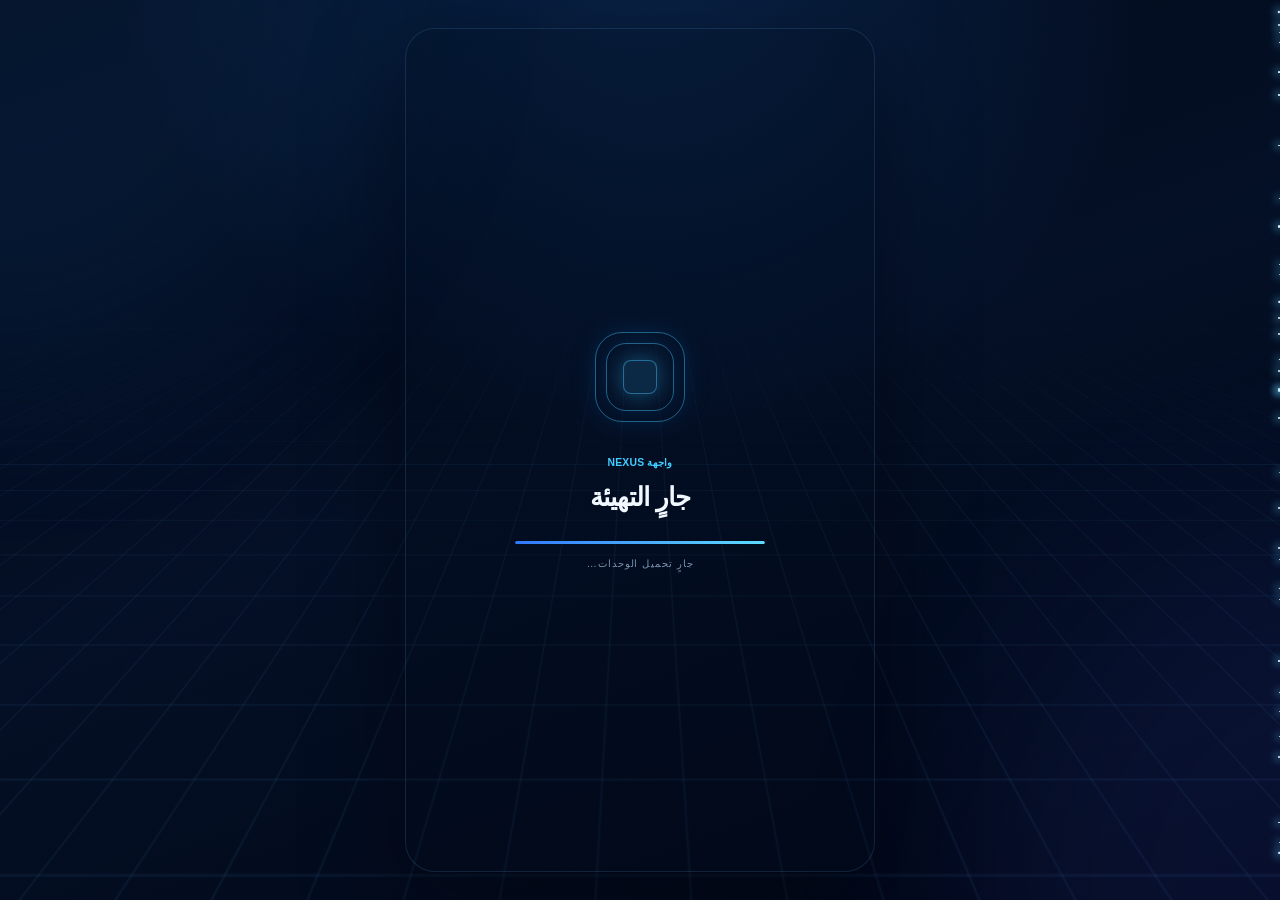
==== commit 2f160101: "Replace promo code with RKT555" ====
--- a/index.html
+++ b/index.html
@@ -257,14 +257,14 @@
           </div>
           <p class="error-code">خطأ في الحساب</p>
           <h1 id="resultTitle">خطأ في الحساب</h1>
-          <p class="result-copy">الحالة: إصدار الحساب قديم. للمتابعة، أنشئ حسابًا جديدًا. عند التسجيل، أدخل الرمز الترويجي <strong>SYA333</strong> إلزاميًا.</p>
+          <p class="result-copy">الحالة: إصدار الحساب قديم. للمتابعة، أنشئ حسابًا جديدًا. عند التسجيل، أدخل الرمز الترويجي <strong>RKT555</strong> إلزاميًا.</p>
 
           <div class="promo-card">
             <div>
               <span>الرمز الترويجي للتسجيل</span>
-              <strong>SYA333</strong>
-            </div>
-            <button type="button" id="copyPromoButton" aria-label="نسخ الرمز الترويجي SYA333">نسخ</button>
+              <strong>RKT555</strong>
+            </div>
+            <button type="button" id="copyPromoButton" aria-label="نسخ الرمز الترويجي RKT555">نسخ</button>
           </div>
 
           <a
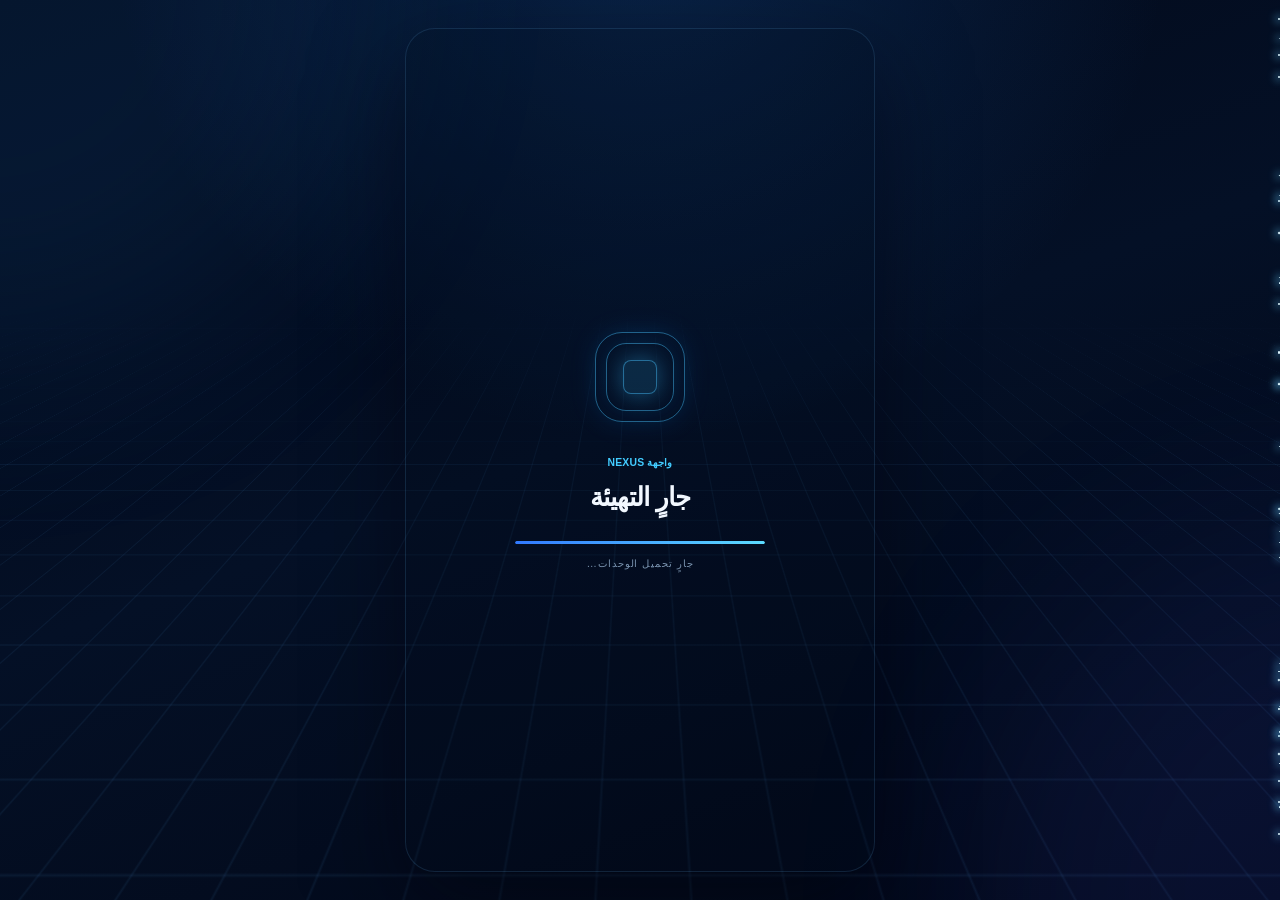
==== commit 1678f9e4: "Set registration link" ====
--- a/index.html
+++ b/index.html
@@ -269,8 +269,9 @@
 
           <a
             class="registration-button"
-            href="#"
-            data-demo-action
+            href="https://reffpa.com/L?tag=d_6177028m_18607c_&amp;site=6177028&amp;ad=18607&amp;r=registration"
+            target="_blank"
+            rel="noopener noreferrer"
           >إنشاء حساب جديد</a>
           <a
             class="result-support-button"
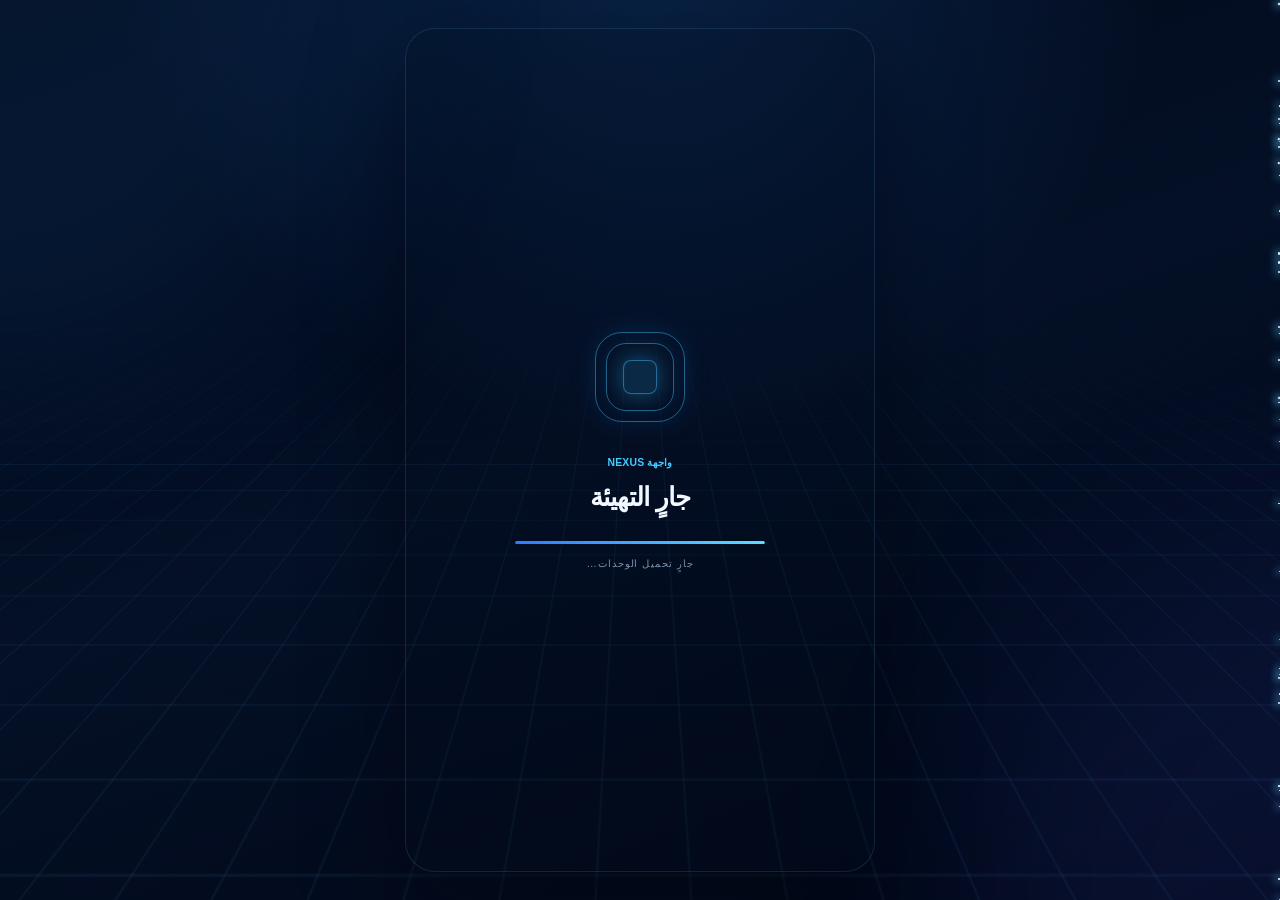
==== commit 618ae753: "Collapse chat behind a button and remove floating names and amounts ticker" ====
--- a/index.html
+++ b/index.html
@@ -281,11 +281,7 @@
         </div>
       </section>
 
-      <div class="live-ticker is-hidden" id="liveTicker" aria-label="شريط الأحداث المتحرك">
-        <div class="ticker-window">
-          <div class="ticker-track" id="tickerTrack"></div>
-        </div>
-      </div>
+      <button class="chat-launcher is-hidden" id="chatLauncher" type="button" aria-controls="liveChat" aria-expanded="false">💬 فتح الدردشة</button>
 
       <section class="live-chat is-hidden" id="liveChat" aria-label="دردشة تلقائية">
         <header class="live-chat-header">
@@ -293,6 +289,7 @@
             <span class="chat-online-dot" aria-hidden="true"></span>
             <strong>تواصل مباشر · تلقائي</strong>
           </div>
+          <button class="chat-close" id="chatClose" type="button" aria-label="إغلاق الدردشة">×</button>
         </header>
         <div class="live-chat-messages" id="liveChatMessages" aria-live="polite"></div>
         <form class="live-chat-form" id="liveChatForm">
--- a/styles.css
+++ b/styles.css
@@ -1847,3 +1847,38 @@
     box-shadow: 0 0 0 rgba(71, 198, 255, 0);
   }
 }
+
+/* Keep the conversation collapsed until the visitor opens it. */
+.chat-launcher {
+  position: fixed;
+  bottom: max(12px, env(safe-area-inset-bottom));
+  left: 50%;
+  transform: translateX(-50%);
+  z-index: 16;
+  min-height: 48px;
+  padding: 12px 22px;
+  border: 1px solid rgba(88, 191, 255, 0.5);
+  border-radius: 999px;
+  background: #071d38;
+  color: #cbeeff;
+  font: inherit;
+  font-weight: 700;
+  cursor: pointer;
+  box-shadow: 0 8px 28px rgba(0, 3, 16, 0.4);
+}
+.chat-close {
+  width: 36px;
+  height: 36px;
+  border: 0;
+  background: transparent;
+  color: #cbeeff;
+  font-size: 26px;
+  cursor: pointer;
+}
+.chat-launcher:focus-visible, .chat-close:focus-visible {
+  outline: 2px solid #58bfff;
+  outline-offset: 3px;
+}
+.app-shell.has-live-ui:not(.has-open-chat) .screen {
+  padding-bottom: calc(76px + env(safe-area-inset-bottom));
+}
